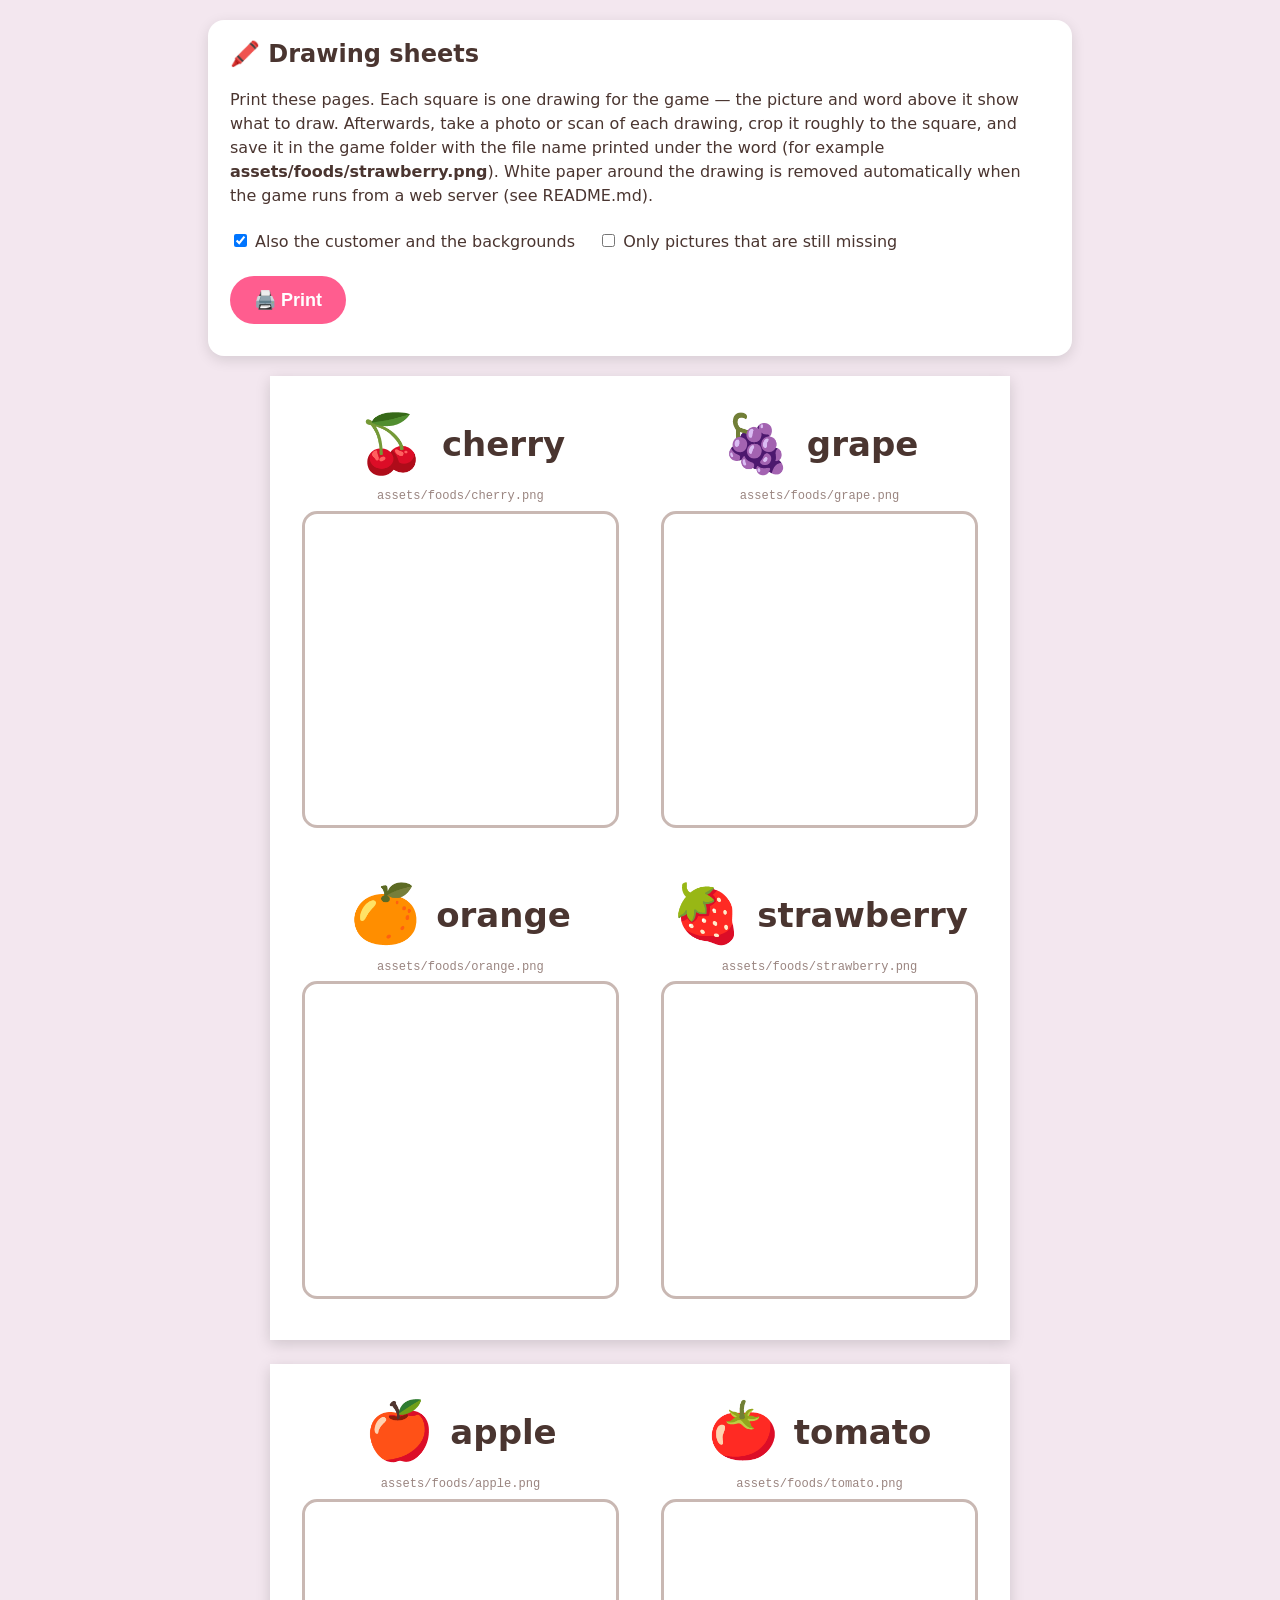
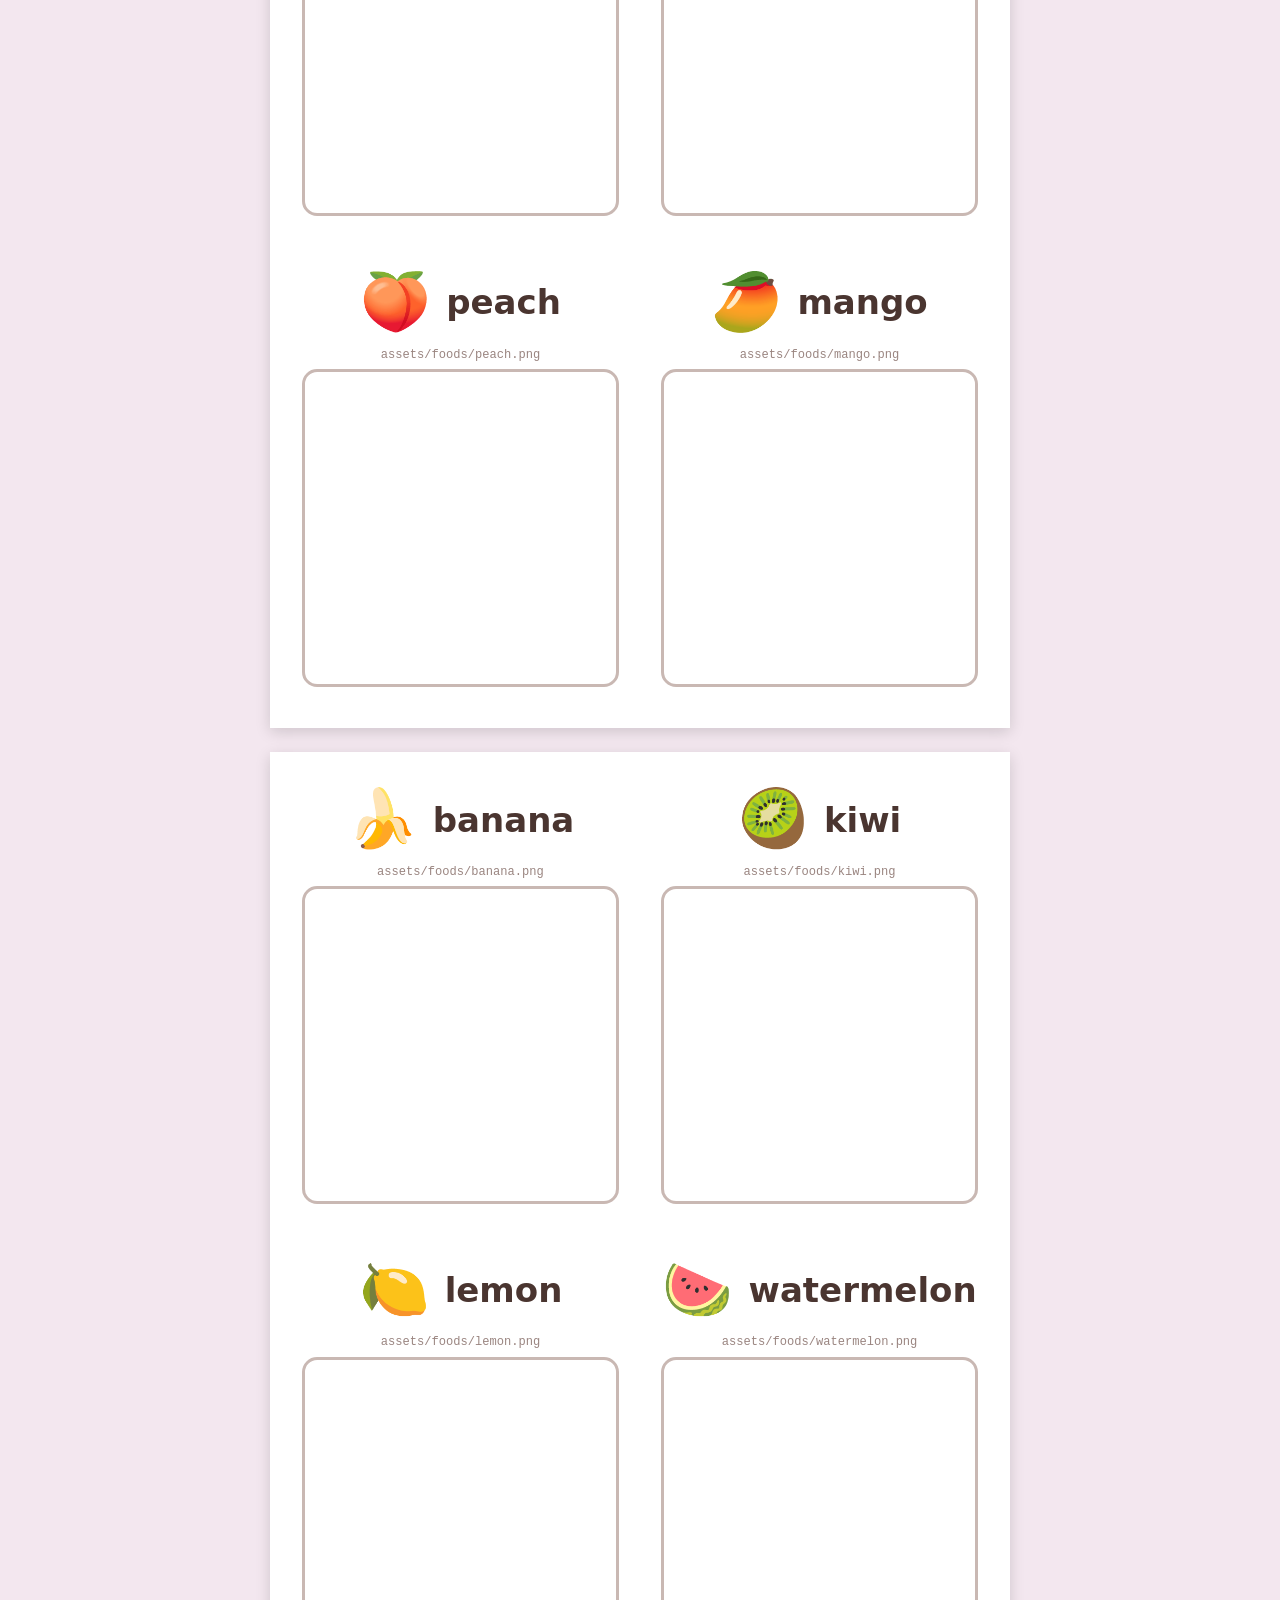
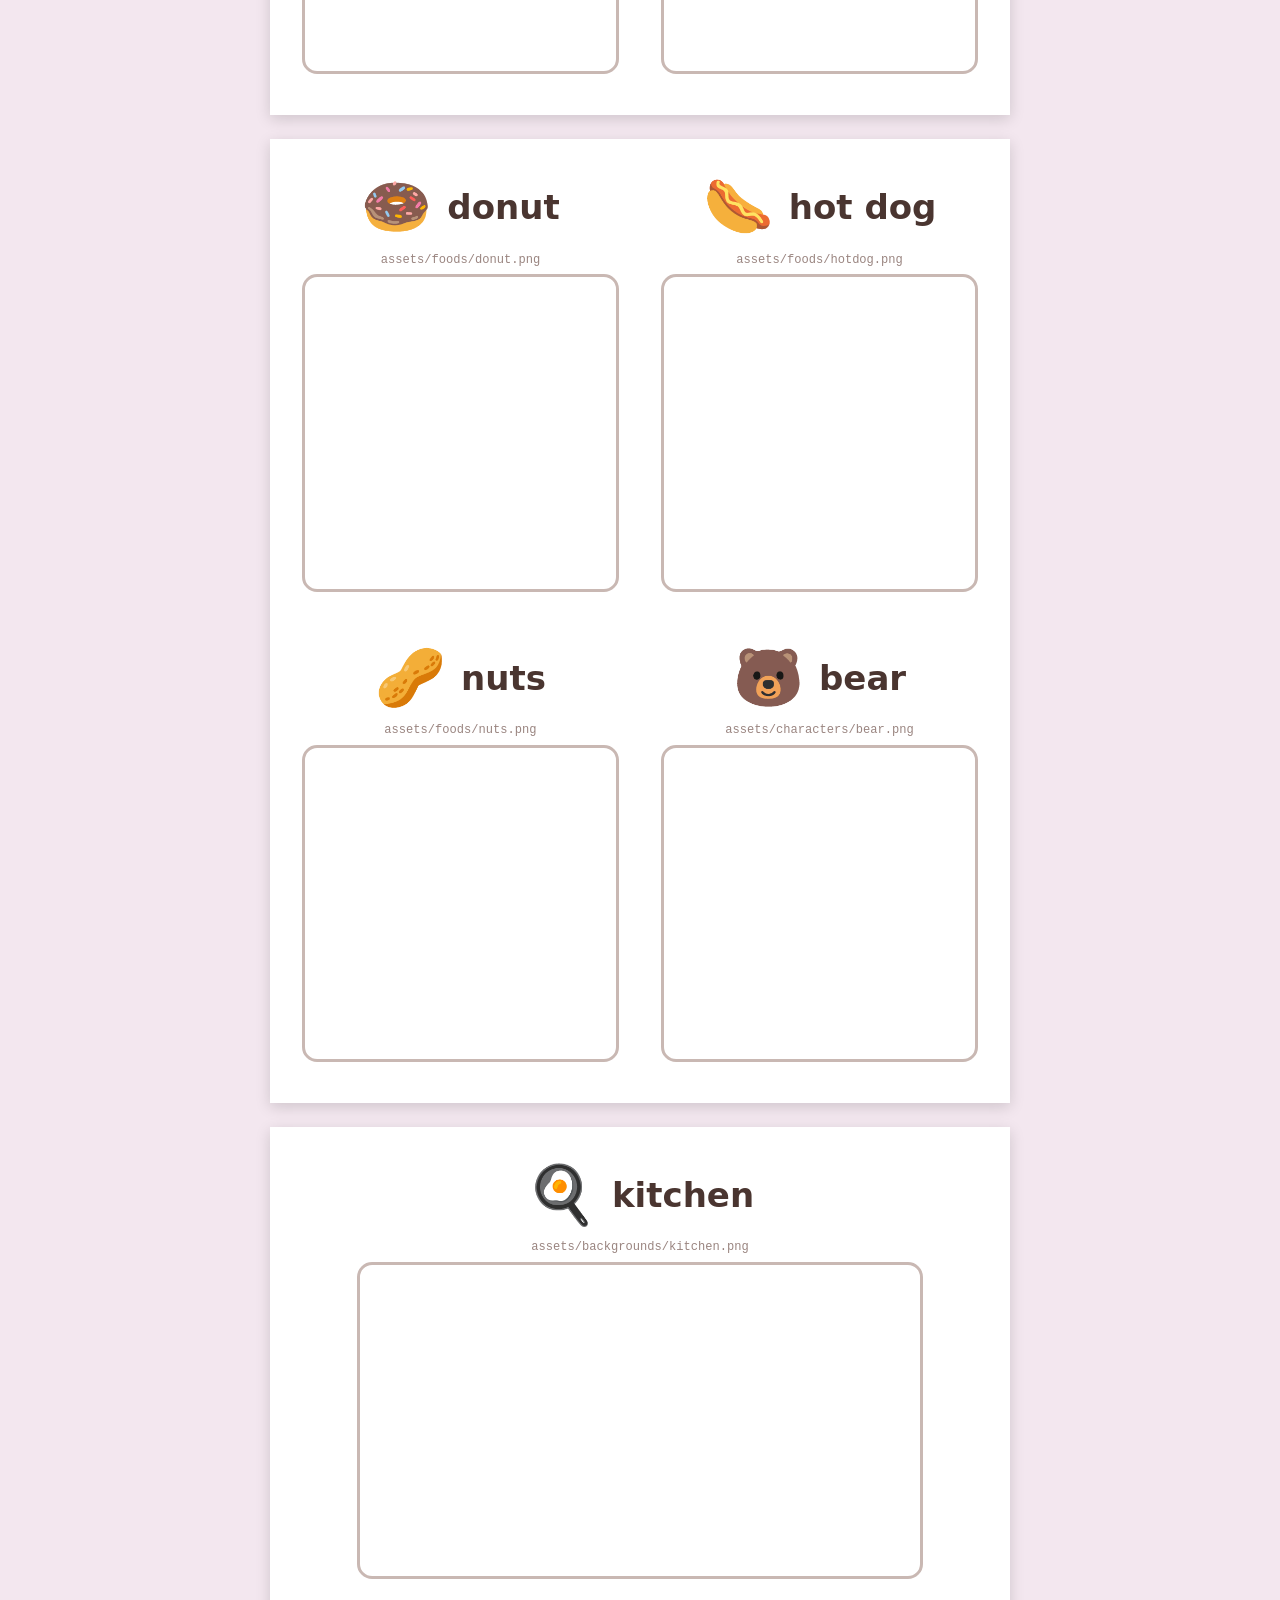
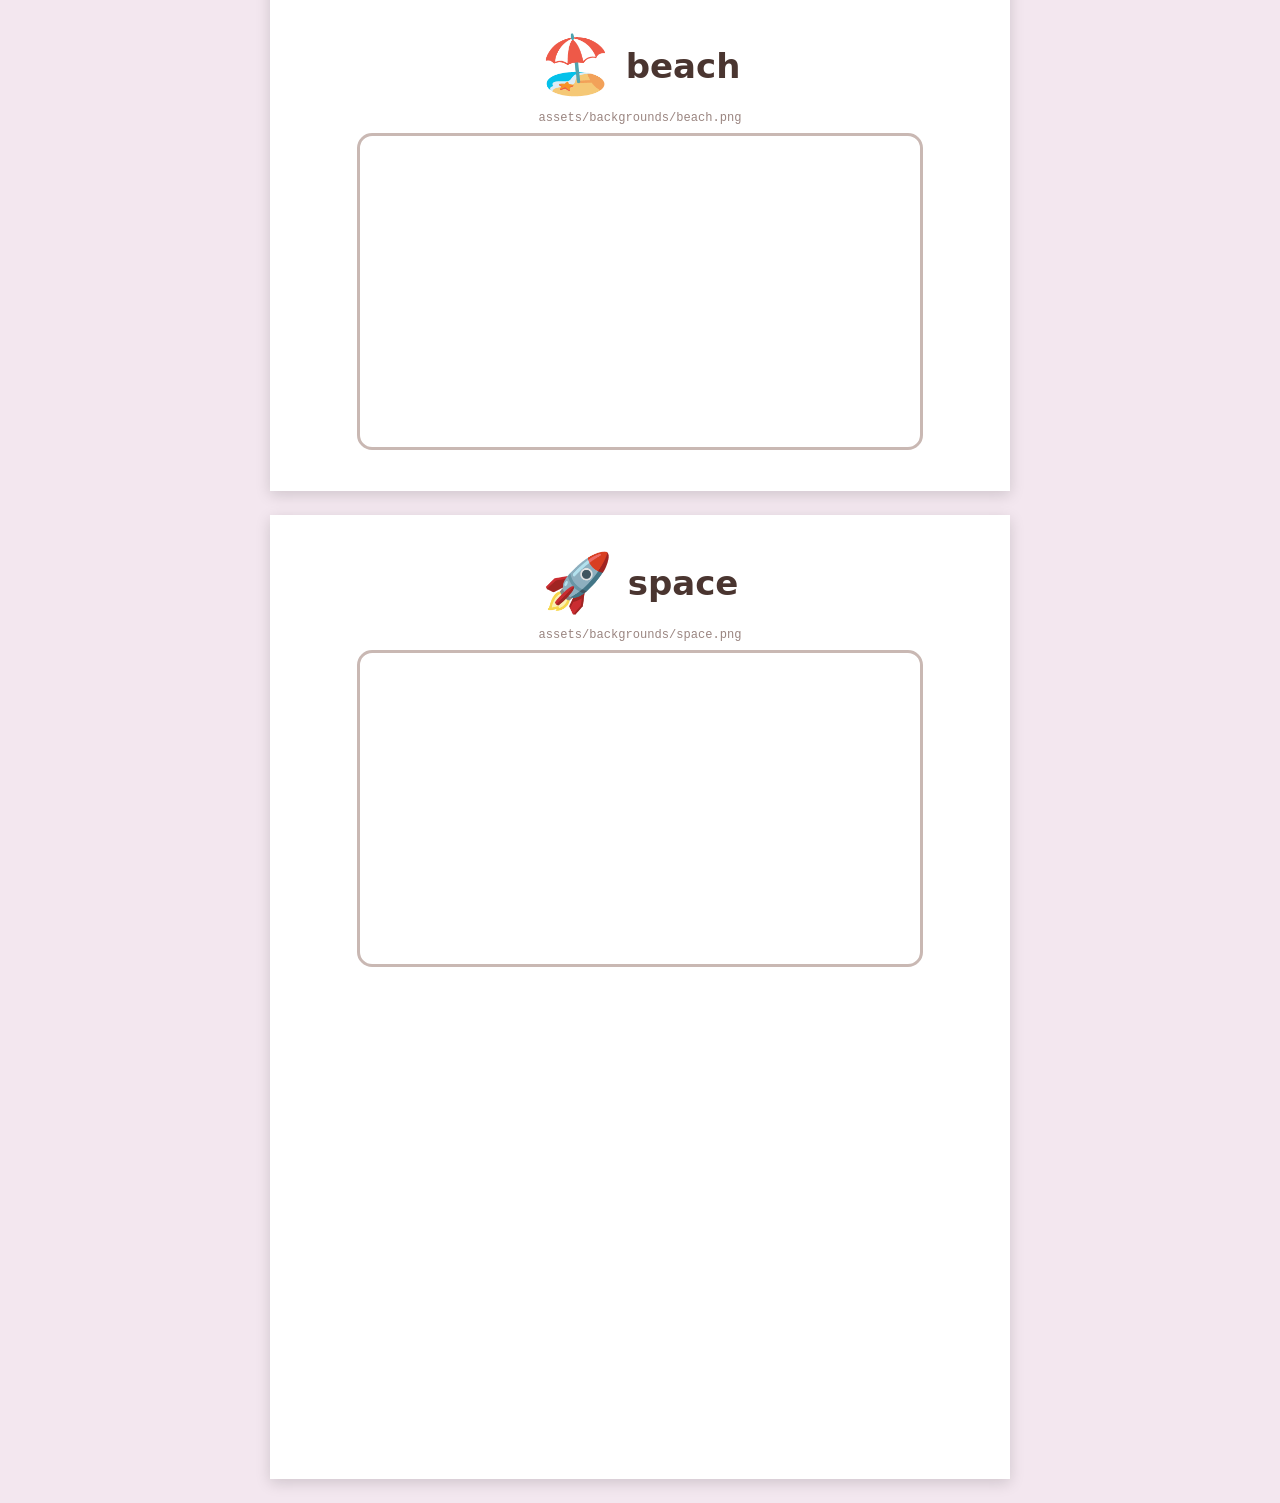
==== drawing-sheets.html @ d41ef2f5 "Add Candy Stick Shop: letter-sound tablet game with replaceable drawings Plain HTML/CSS/JS game (no " ====
<!DOCTYPE html>
<html lang="en">
<head>
  <meta charset="utf-8">
  <meta name="viewport" content="width=device-width, initial-scale=1">
  <title>Drawing sheets</title>
  <style>
    /* ---------- On screen: sheets of paper with a print button ---------- */
    body {
      margin: 0;
      background: #f3e7ef;
      color: #4a3530;
      font-family: "Chalkboard SE", "Comic Sans MS", "Comic Neue", "Trebuchet MS", system-ui, sans-serif;
    }
    .emoji { font-family: "Apple Color Emoji", "Segoe UI Emoji", "Noto Color Emoji", sans-serif; }
    #controls {
      max-width: 820px;
      margin: 20px auto;
      padding: 16px 22px;
      background: #fff;
      border-radius: 16px;
      box-shadow: 0 4px 14px rgba(0, 0, 0, 0.12);
      font-family: system-ui, -apple-system, "Segoe UI", Roboto, sans-serif;
      line-height: 1.5;
    }
    #controls h1 { margin: 0 0 6px; font-size: 24px; }
    #controls label { display: inline-block; margin: 6px 18px 6px 0; }
    #print-button {
      min-height: 48px;
      padding: 0 24px;
      border: none;
      border-radius: 24px;
      background: #ff5d8f;
      color: #fff;
      font-size: 18px;
      font-weight: bold;
      cursor: pointer;
    }
    .page {
      box-sizing: border-box;
      width: 196mm;
      height: 255mm;
      margin: 0 auto 24px;
      padding: 6mm;
      background: #fff;
      box-shadow: 0 4px 14px rgba(0, 0, 0, 0.15);
      display: grid;
      grid-template-columns: 1fr 1fr;
      grid-template-rows: 1fr 1fr;
      grid-gap: 6mm;
    }
    .cell {
      display: flex;
      flex-direction: column;
      align-items: center;
      overflow: hidden;
    }
    .cell.wide { grid-column: span 2; }
    .label {
      display: flex;
      align-items: center;
      justify-content: center;
      height: 24mm;
    }
    .label .emoji { font-size: 15mm; line-height: 1; margin-right: 4mm; }
    .label .word { font-size: 9mm; font-weight: bold; }
    .file {
      font-family: ui-monospace, Menlo, Consolas, monospace;
      font-size: 3.2mm;
      color: #9a8580;
      margin-bottom: 2mm;
    }
    .box {
      box-sizing: border-box;
      width: 84mm;
      height: 84mm;
      border: 0.8mm solid #c9b8b3;
      border-radius: 4mm;
    }
    .cell.wide .box { width: 150mm; height: 84mm; }

    /* ---------- On paper ---------- */
    @page { margin: 10mm; }
    @media print {
      body { background: #fff; }
      #controls { display: none; }
      .page {
        margin: 0;
        box-shadow: none;
        page-break-after: always;
        break-after: page;
      }
      .page:last-child { page-break-after: auto; break-after: auto; }
    }
  </style>
</head>
<body>

  <div id="controls">
    <h1>🖍️ Drawing sheets</h1>
    <p>Print these pages. Each square is one drawing for the game — the picture and word above it show what to draw.
       Afterwards, take a photo or scan of each drawing, crop it roughly to the square, and save it in the
       game folder with the file name printed under the word (for example <b>assets/foods/strawberry.png</b>).
       White paper around the drawing is removed automatically when the game runs from a web server (see README.md).</p>
    <label><input type="checkbox" id="with-extras" checked> Also the customer and the backgrounds</label>
    <label><input type="checkbox" id="only-missing"> Only pictures that are still missing</label>
    <p><button id="print-button" type="button">🖨️ Print</button></p>
  </div>

  <div id="sheets"></div>

  <!-- The foods and names come from the same settings file as the game -->
  <script src="config.js"></script>
  <script>
    // Every picture to draw: foods first, then (optionally) the customer and the backgrounds.
    function picturesToDraw(withExtras) {
      var list = [];
      var foods = CONFIG.starterFoods.slice();
      CONFIG.levels.forEach(function (level) { foods = foods.concat(level.foods); });
      foods.forEach(function (food) {
        list.push({ emoji: food.emoji, word: food.word, file: "assets/foods/" + food.id + ".png", wide: false });
      });
      if (withExtras) {
        var c = CONFIG.customer;
        list.push({ emoji: c.emoji, word: c.word, file: "assets/characters/" + c.id + ".png", wide: false });
        CONFIG.levels.forEach(function (level) {
          list.push({ emoji: level.icon || "🖼️", word: level.id, file: "assets/backgrounds/" + level.id + ".png", wide: true });
        });
      }
      return list;
    }

    // Does the picture already exist? (Tries the same file types as the game.)
    function exists(file) {
      var base = file.replace(/\.png$/, "");
      var types = CONFIG.imageTypes || ["png"];
      return types.reduce(function (chain, type) {
        return chain.then(function (found) {
          if (found) return true;
          return new Promise(function (resolve) {
            var img = new Image();
            img.onload = function () { resolve(true); };
            img.onerror = function () { resolve(false); };
            img.src = base + "." + type;
          });
        });
      }, Promise.resolve(false));
    }

    // Build the pages: 4 squares per page (a background takes 2 spaces).
    async function build() {
      var sheets = document.getElementById("sheets");
      var withExtras = document.getElementById("with-extras").checked;
      var onlyMissing = document.getElementById("only-missing").checked;
      var items = picturesToDraw(withExtras);
      if (onlyMissing) {
        var keep = await Promise.all(items.map(function (item) { return exists(item.file); }));
        items = items.filter(function (item, i) { return !keep[i]; });
      }
      sheets.innerHTML = "";
      var page = null;
      var used = 4;
      items.forEach(function (item) {
        var size = item.wide ? 2 : 1;
        if (used + size > 4) {
          page = document.createElement("div");
          page.className = "page";
          sheets.appendChild(page);
          used = 0;
        }
        used += size;
        var cell = document.createElement("div");
        cell.className = "cell" + (item.wide ? " wide" : "");
        cell.innerHTML =
          '<div class="label"><span class="emoji"></span><span class="word"></span></div>' +
          '<div class="file"></div><div class="box"></div>';
        cell.querySelector(".emoji").textContent = item.emoji;
        cell.querySelector(".word").textContent = item.word;
        cell.querySelector(".file").textContent = item.file;
        page.appendChild(cell);
      });
      if (items.length === 0) {
        sheets.innerHTML = '<p style="text-align:center">Every picture already has a drawing. 🎉</p>';
      }
    }

    document.getElementById("with-extras").addEventListener("change", build);
    document.getElementById("only-missing").addEventListener("change", build);
    document.getElementById("print-button").addEventListener("click", function () { window.print(); });
    document.title = "Drawing sheets — " + CONFIG.title;
    build();
  </script>
</body>
</html>
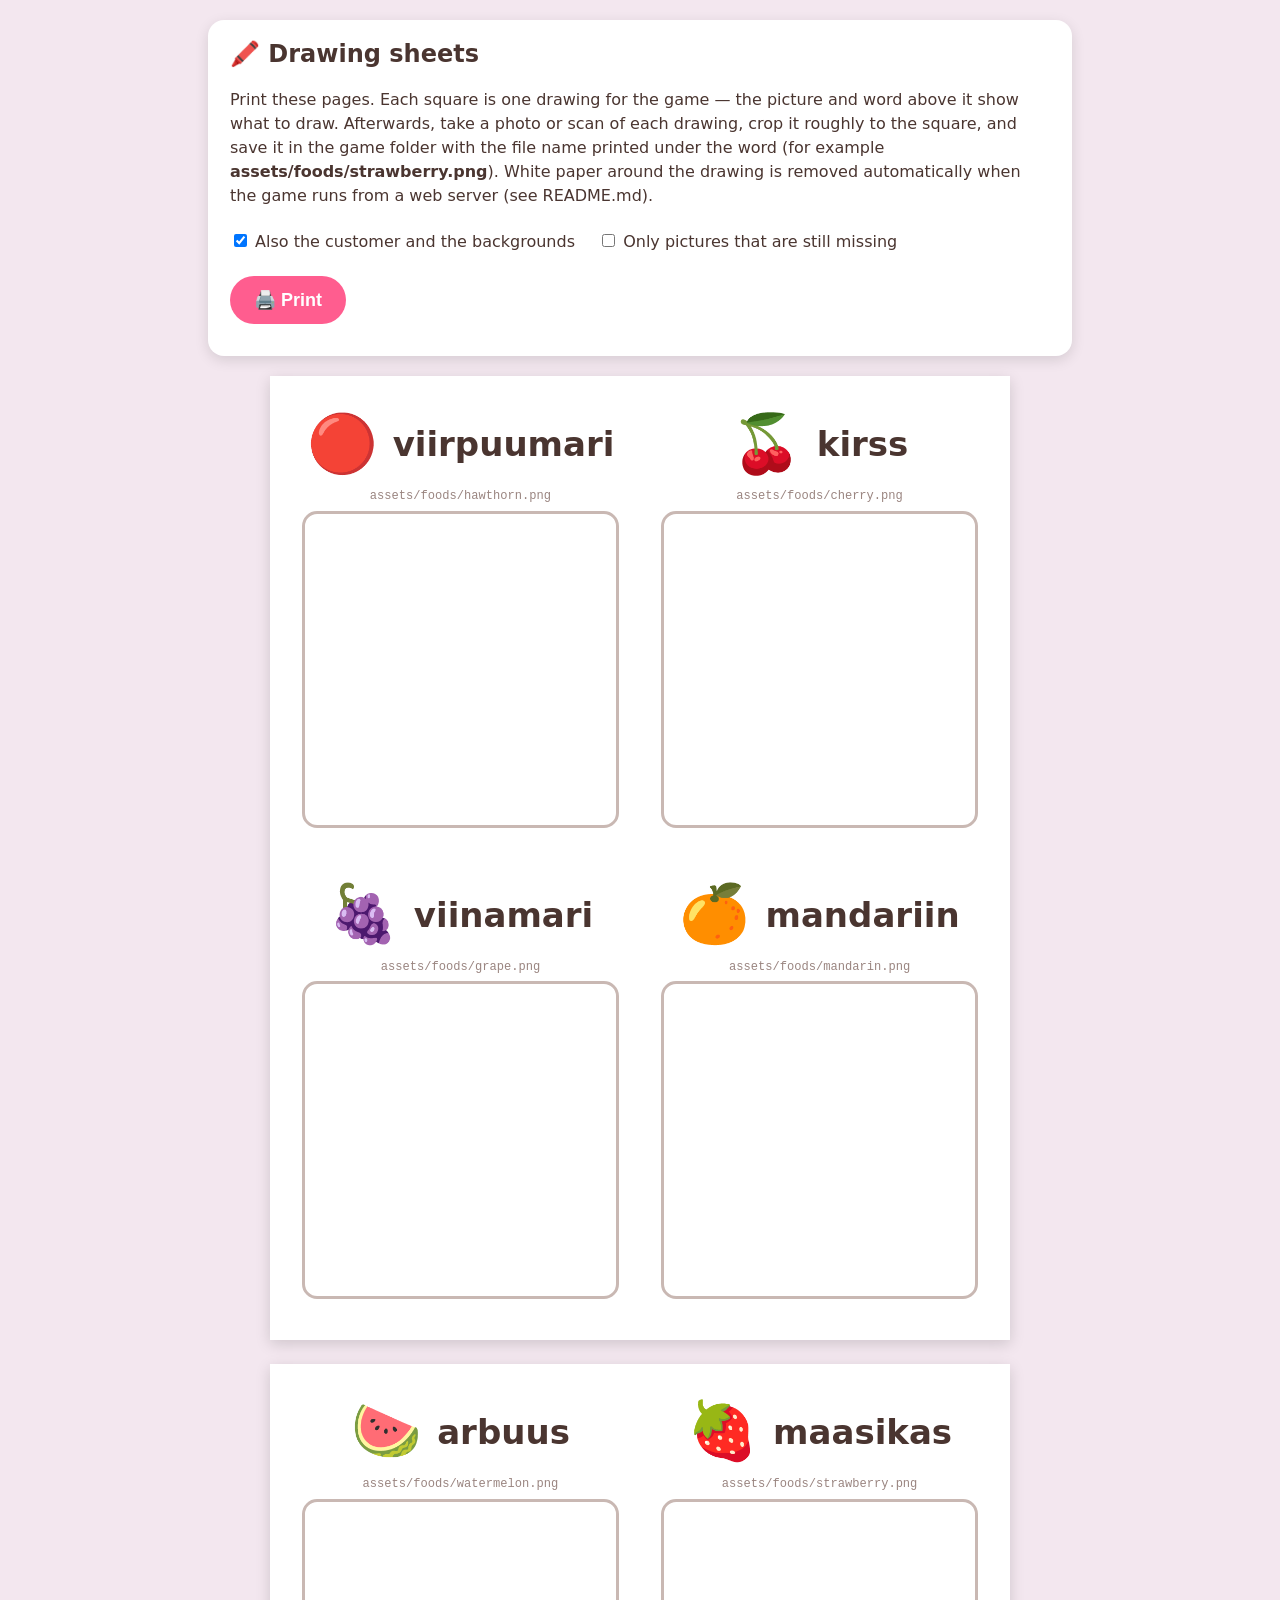
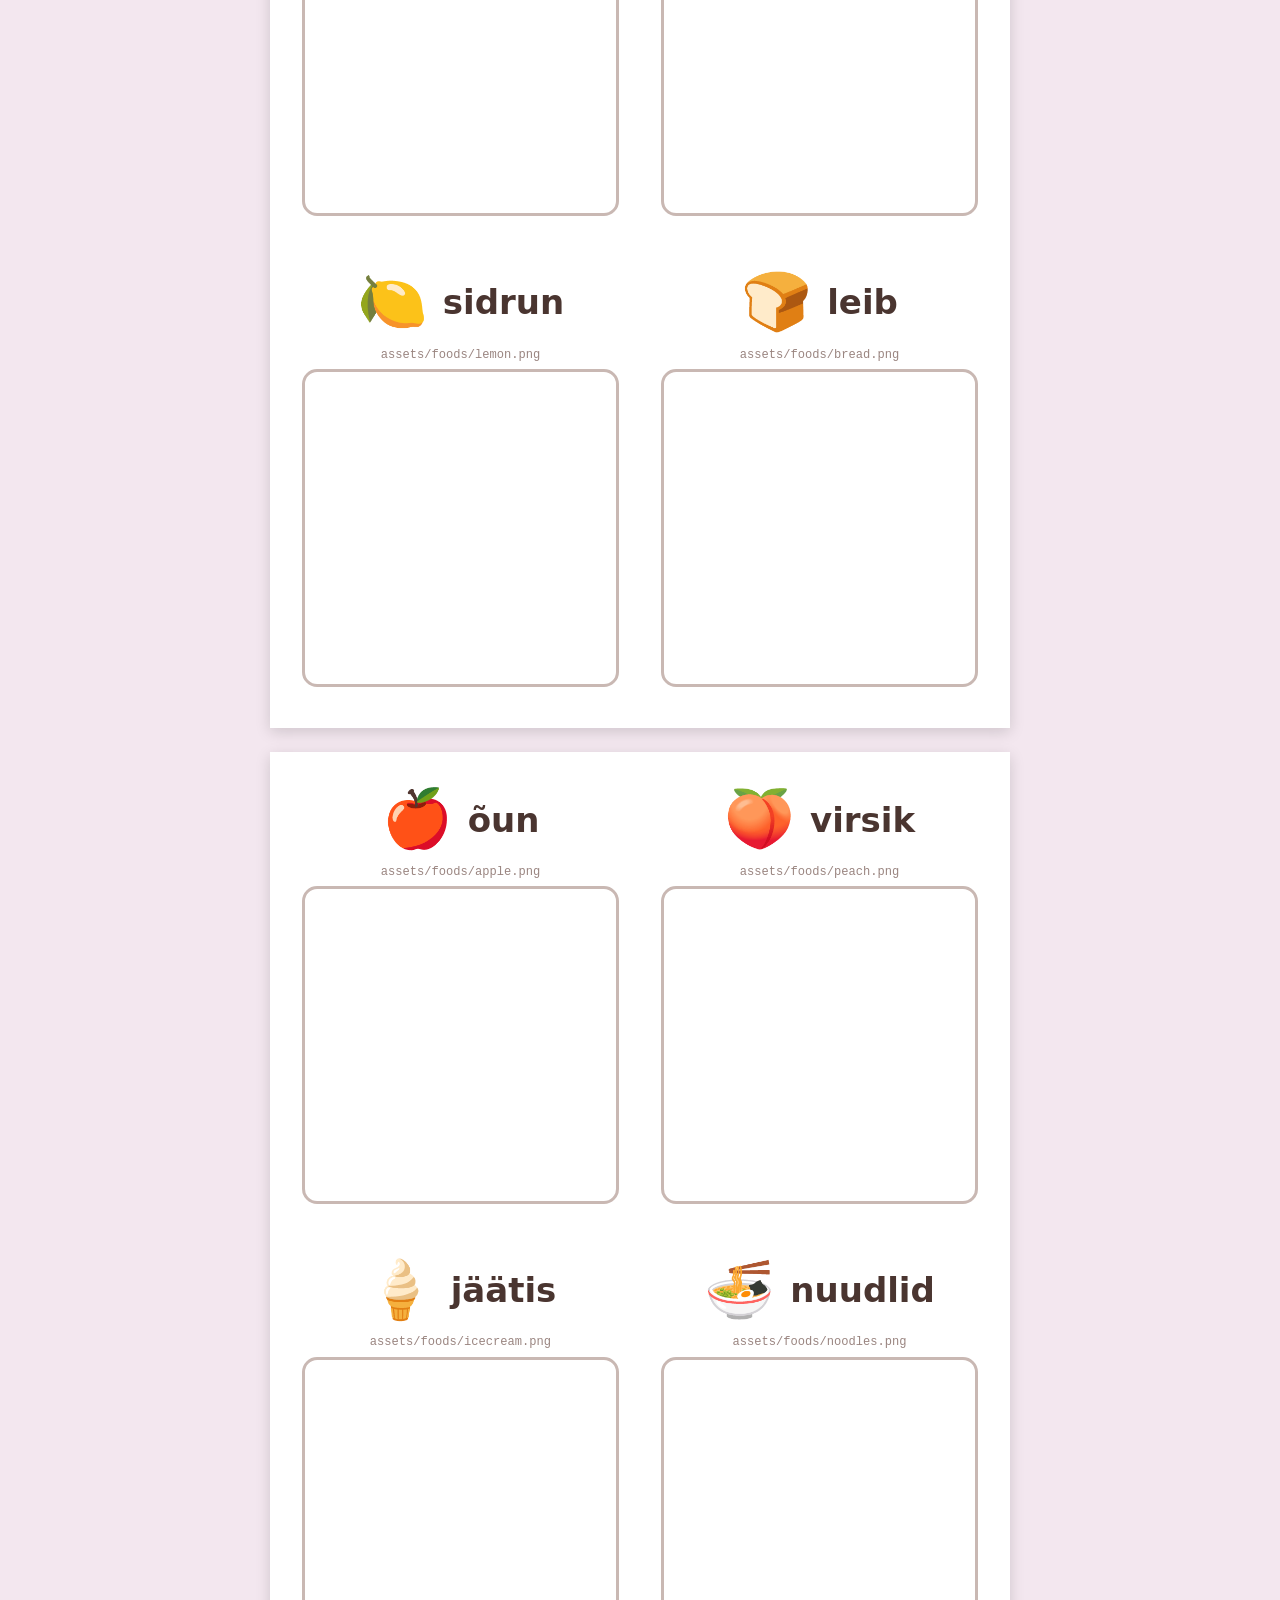
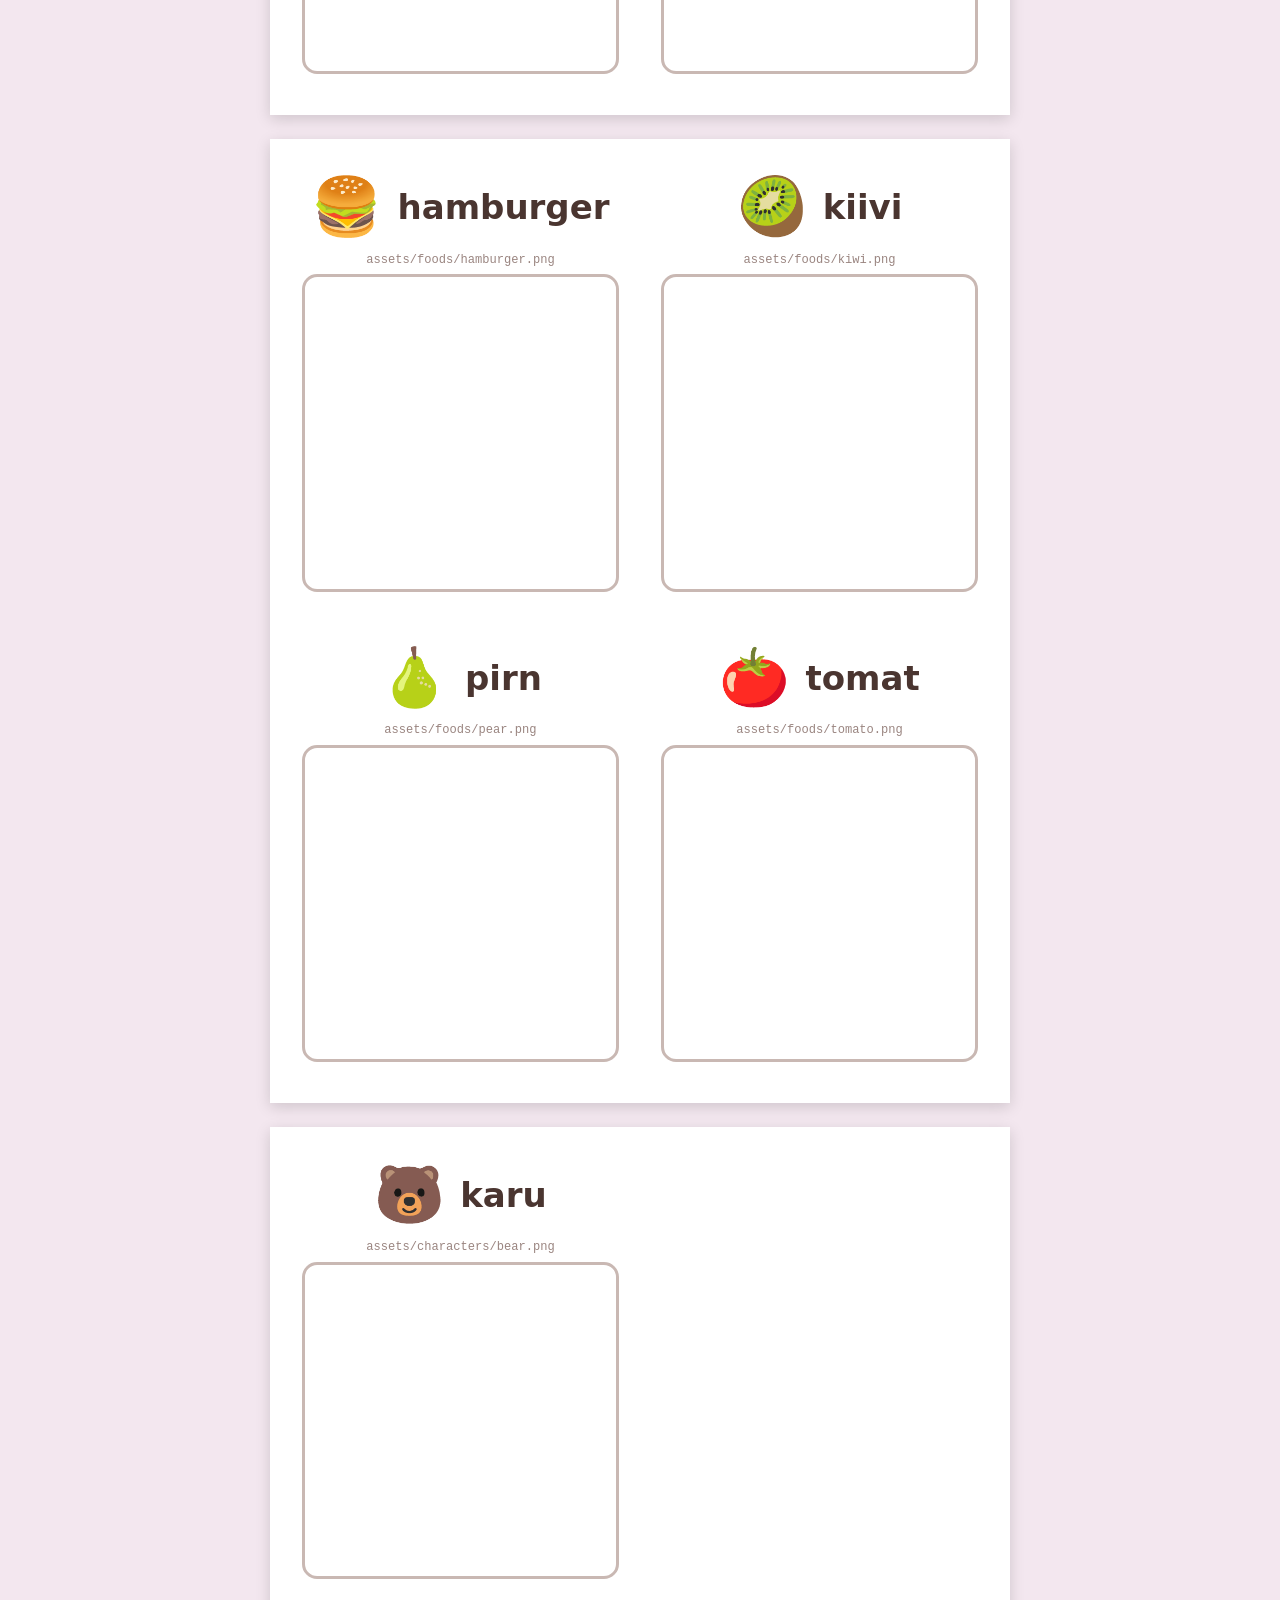
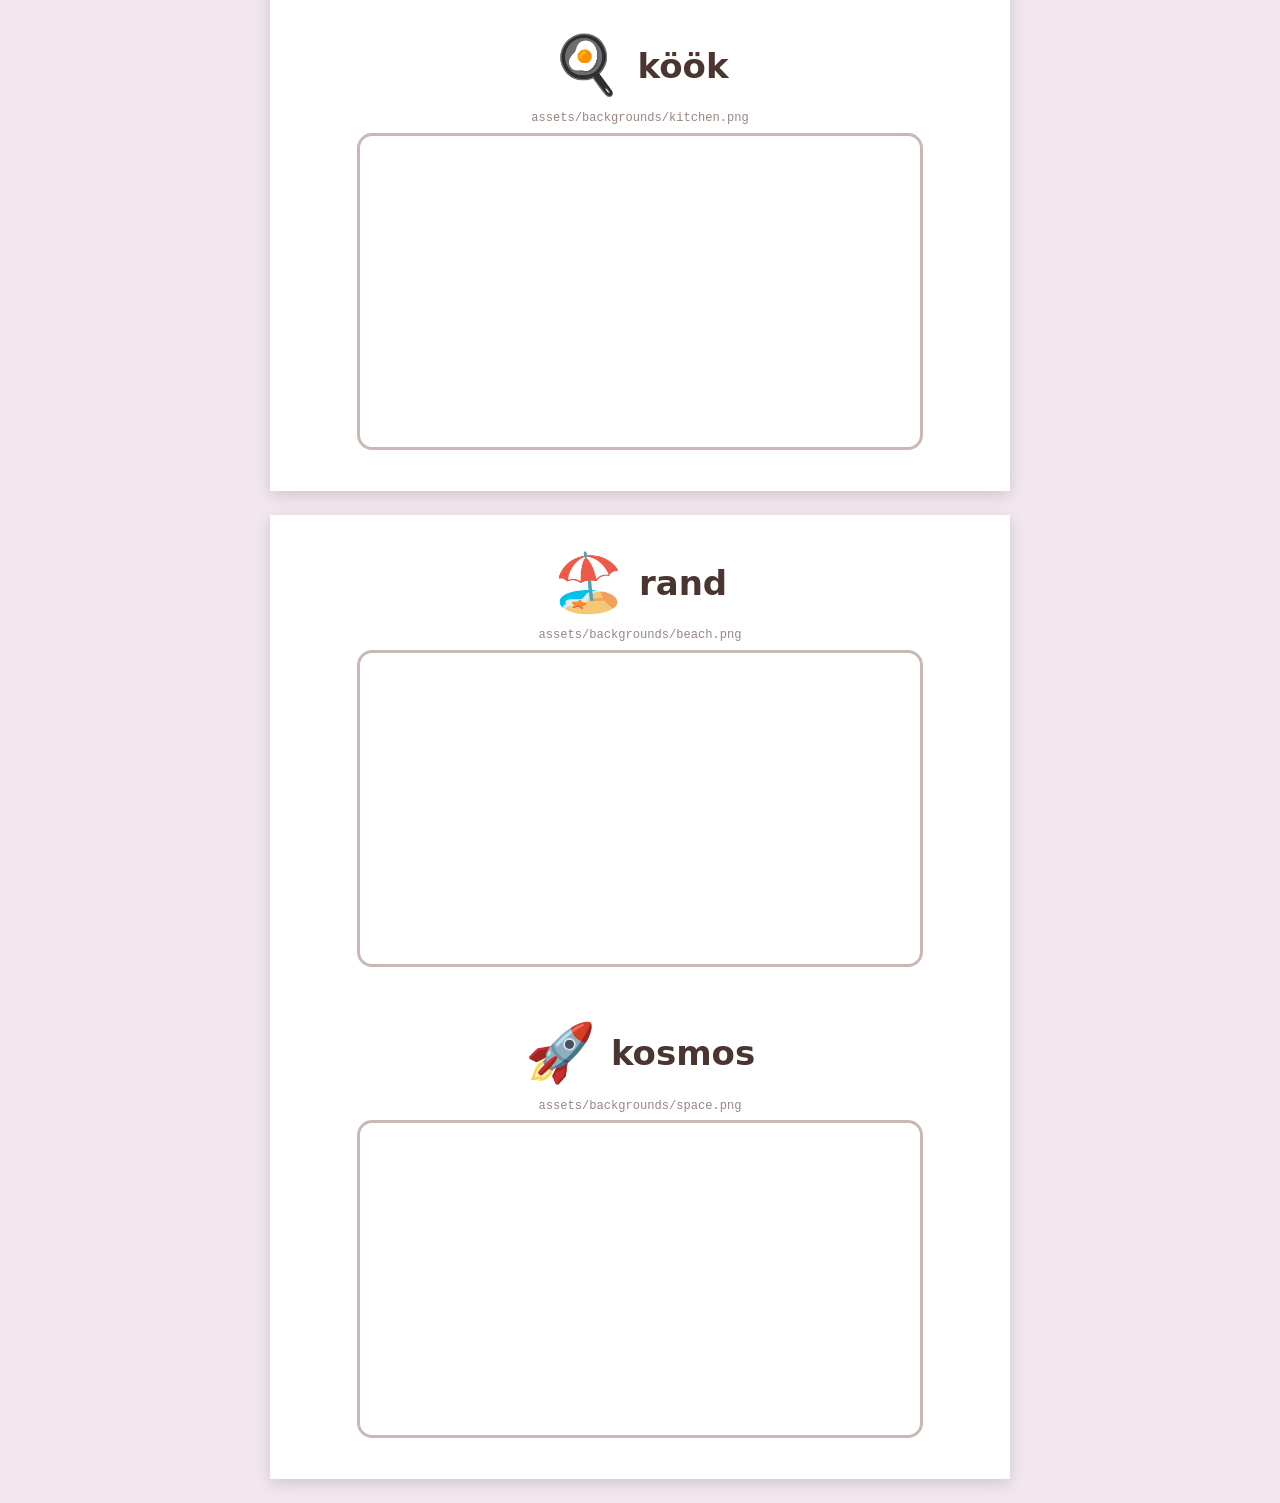
==== commit 24418be5: "Polish review fixes: bear's wish, straw pole, syrup and voice clips - Bear asks for a food by pictur" ====
--- a/drawing-sheets.html
+++ b/drawing-sheets.html
@@ -124,7 +124,7 @@
         var c = CONFIG.customer;
         list.push({ emoji: c.emoji, word: c.word, file: "assets/characters/" + c.id + ".png", wide: false });
         CONFIG.levels.forEach(function (level) {
-          list.push({ emoji: level.icon || "🖼️", word: level.id, file: "assets/backgrounds/" + level.id + ".png", wide: true });
+          list.push({ emoji: level.icon || "🖼️", word: level.name || level.id, file: "assets/backgrounds/" + level.id + ".png", wide: true });
         });
       }
       return list;
